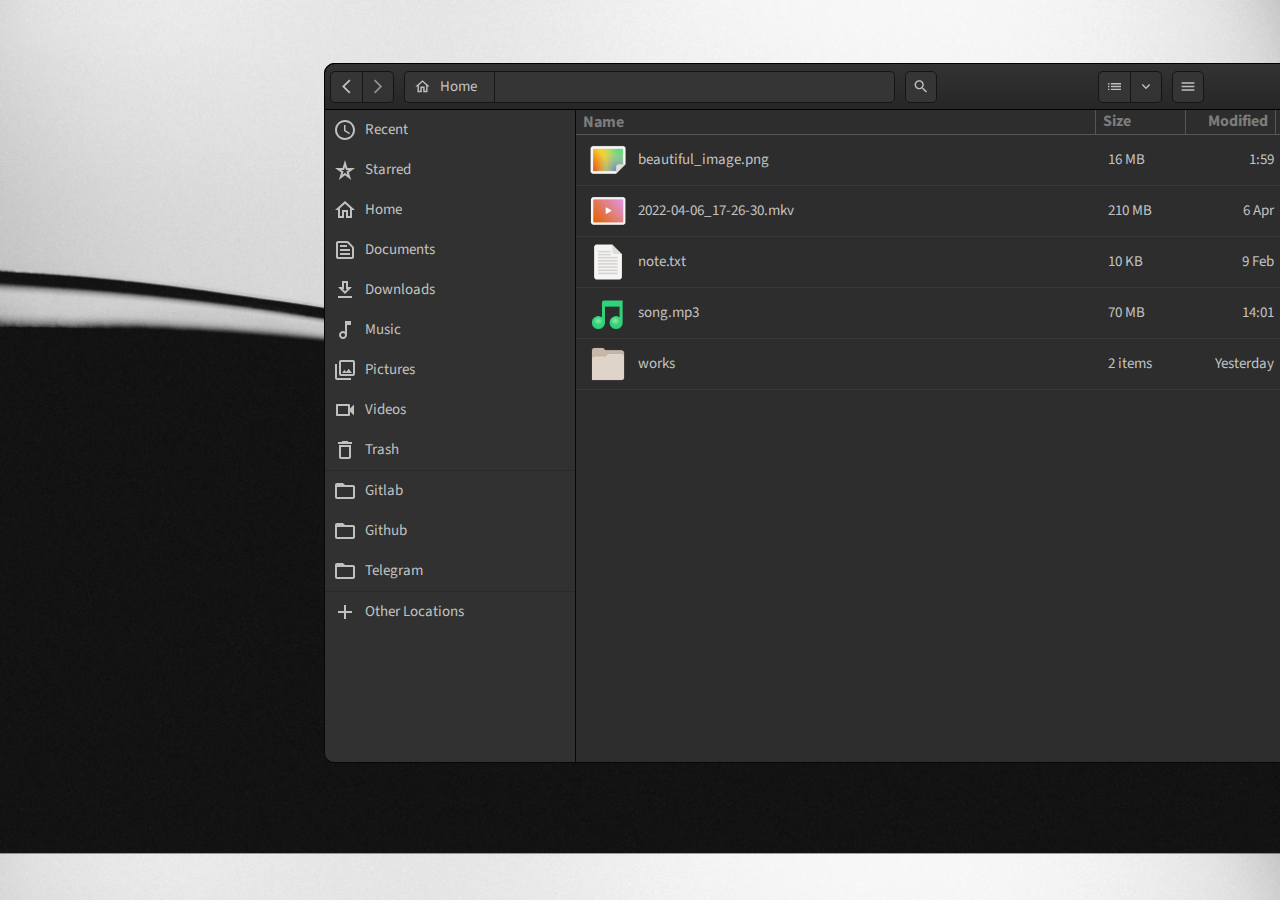
==== index.html @ 504ca7aa "почти почти доделала" ====
<!DOCTYPE html>
<html>

<head>
        <title>File manager</title>

        <link rel="preconnect" href="https://fonts.googleapis.com">
        <link rel="preconnect" href="https://fonts.gstatic.com" crossorigin>
        <link href="https://fonts.googleapis.com/css2?family=Source+Sans+Pro&display=swap" rel="stylesheet">

        <link rel="stylesheet" href="styles/main.css">
        <link rel="stylesheet" href="styles/buttons.css">
        <link rel="stylesheet" href="styles/content.css">

</head>

<body>
        <div class="window">

                <div class="header">
                        <div class="main">
                                <div class="panel" id="move">
                                        <div class="dualbutton" id="back"><img src="res/icons/system/back.svg"></div>
                                        <div class="borderbutton"></div>
                                        <div class="dualbutton" id="forward"><img src="res/icons/system/forward.svg">
                                        </div>
                                </div>

                                <div class="panel">
                                        <div class="button" id="homedir">
                                                <img src="res/icons/sidebar/home.svg">
                                                <p>Home</p>
                                        </div>
                                        <div class="borderbutton"></div>
                                        <div class="input" id="path">

                                        </div>
                                </div>

                                <div class="panel">
                                        <div class="button" id="search">
                                                <img src="res/icons/system/search.svg">
                                        </div>
                                </div>
                        </div>
                        <div class="prefcontainer">
                                <div class="panel" id="pref">

                                        <div class="dualbutton" id="view"><img src="res/icons/system/list.svg"></div>
                                        <div class="borderbutton"></div>
                                        <div class="dualbutton" id="options"><img src="res/icons/system/expand.svg">
                                        </div>

                                </div>

                                <div class="panel">
                                        <div class="button" id="settings"><img src="res/icons/system/menu.svg"></div>
                                </div>
                        </div>

                        <div class="controls">

                                <div class="control"><img src="res/icons/system/close.svg"></div>

                        </div>

                </div>

                <div class="sidebar">
                        <div class="sections">
                                <div class="item">

                                        <img src="res/icons/sidebar/watch.svg">
                                        <p>Recent</p>

                                </div>
                                <div class="item">

                                        <img src="res/icons/sidebar/star.svg">
                                        <p>Starred</p>

                                </div>
                                <div class="item">

                                        <img src="res/icons/sidebar/home.svg">
                                        <p>Home</p>

                                </div>
                                <div class="item">

                                        <img src="res/icons/sidebar/text.svg">
                                        <p>Documents</p>

                                </div>
                                <div class="item">

                                        <img src="res/icons/sidebar/download.svg">
                                        <p>Downloads</p>

                                </div>
                                <div class="item">

                                        <img src="res/icons/sidebar/music.svg">
                                        <p>Music</p>

                                </div>
                                <div class="item">

                                        <img src="res/icons/sidebar/gallery.svg">
                                        <p>Pictures</p>

                                </div>
                                <div class="item">

                                        <img src="res/icons/sidebar/videocam.svg">
                                        <p>Videos</p>

                                </div>
                                <div class="item">

                                        <img src="res/icons/sidebar/trash.svg">
                                        <p>Trash</p>

                                </div>
                                <div class="borderline"></div>
                                <div class="item">

                                        <img src="res/icons/sidebar/folder.svg">
                                        <p>Gitlab</p>

                                </div>
                                <div class="item">

                                        <img src="res/icons/sidebar/folder.svg">
                                        <p>Github</p>

                                </div>
                                <div class="item">

                                        <img src="res/icons/sidebar/folder.svg">
                                        <p>Telegram</p>

                                </div>
                                <div class="borderline"></div>
                                <div class="item">

                                        <img src="res/icons/sidebar/add.svg">
                                        <p>Other Locations</p>

                                </div>
                        </div>

                </div>

                <div class="content">

                        <div class="headercontent">
                                <div class="name">
                                        <p><b>Name</b></p>
                                </div>

                                <div class="size">
                                        <p><b>Size</b></p>
                                </div>

                                <div class="modified">
                                        <p><b>Modified</b></p>
                                </div>

                        </div>

                        <div class="file" id="image">
                                <div class="filename">
                                        <img src="res/icons/content/image.png">

                                        <p>beautiful_image.png</p>
                                </div>
                                <div class="filesize">
                                        <p>16 MB</p>
                                </div>

                                <div class="modfile">
                                        <p>1:59</p>
                                </div>


                        </div>

                        <div class="borderline_content"></div>

                        <div class="file" id="video">
                                <div class="filename">
                                        <img src="res/icons/content/video.png">

                                        <p>2022-04-06_17-26-30.mkv</p>
                                </div>

                                <div class="filesize">
                                        <p>210 MB</p>
                                </div>

                                <div class="modfile">
                                        <p>6 Apr</p>
                                </div>
                        </div>

                        <div class="borderline_content"></div>

                        <div class="file" id="text">
                                <div class="filename">
                                        <img src="res/icons/content/text.png">
                                        <p>note.txt</p>
                                </div>
                                <div class="filesize">
                                        <p>10 KB</p>
                                </div>

                                <div class="modfile">
                                        <p>9 Feb</p>
                                </div>
                        </div>

                        <div class="borderline_content"></div>

                        <div class="file" id="music">
                                <div class="filename">
                                        <img src="res/icons/content/audio.png">
                                        <p>song.mp3</p>
                                </div>
                                <div class="filesize">
                                        <p>70 MB</p>
                                </div>

                                <div class="modfile">
                                        <p>14:01</p>
                                </div>
                        </div>

                        <div class="borderline_content"></div>

                        <div class="file" id="folder">
                                <div class="filename">
                                        <img src="res/icons/content/inode.png">
                                        <p>works</p>
                                </div>
                                <div class="filesize">
                                        <p>2 items</p>
                                </div>

                                <div class="modfile">
                                        <p>Yesterday</p>
                                </div>
                        </div>

                        <div class="borderline_content"></div>


                </div>
        </div>
</body>

</html>
---- styles/main.css ----
* {
    box-sizing: border-box;
}

body {
    background-image: url(../res/wallpaper.jpg);

    background-size: cover;
}

.window {
    width: 1000px;
    height: 700px;
    background-color: #2D2D2D;
    margin: 5% 25% 5% 25%;
    border-radius: 10px;

    border: 1px solid #070707;
   


    display: grid;
    
    grid-template-columns: 2fr 6fr; 
    grid-template-rows: 0.7fr 10fr; 

    font-family: 'Source Sans Pro', sans-serif;
    font-size: 15px;
    
    color: #C2C2C2;

    
}

.header {
    grid-area: 1 / 1 / 2 / 3; 

    height: 45px;

    background-image: linear-gradient(to bottom,#333333,#262626);
   
    
    border-radius: 10px 10px 0 0;

    outline:1px solid black;

    display: flex;
    justify-content: space-between;
    align-items: center;
}


.sidebar {
    grid-area: 2 / 1 / 3 / 1; 
    background-color: #313131;
    border-radius: 0 0 0 10px;
  
}

.sections {
    display: flex;
    flex-direction: column;
}

.sections *{
    margin: 1px 0 1px 0;
    padding: 3px 4px 3px 4px;
}

.content {
    grid-area: 2 / 2 / 3 / 2; 
    border-left: 1px solid #070707;
}   

.img {
    color: white;
}

.borderline{
    background-color: #292929;
    margin: 0;
    padding: 0;
    
    width: 100%;
    height: 1px;
    
}

.item {
    display: flex;
    align-items: center;
    transition: 0.2s ease-out;
}

.item:hover{
    background-color: #3a3a3a;
    cursor: default;
}
---- styles/buttons.css ----
.panel {

    display: flex;
    align-items: flex-start;
    background-color: #353535;
    margin: 5px;
    border-radius: 5px;
}

.dualbutton {
    flex: auto;
    display: flex;
    justify-content: center;
    align-items: center;

    height: 32px;

    transition: 0.2s ease-out;
    /* border-radius: 25%; */
}

.button {
    flex: auto;
    display: flex;
    justify-content: center;
    align-items: center;

    height: 32px;

    border: 1px rgba(0, 0, 0, 0.596) solid;

    transition: 0.2s ease-out;
    border-radius: 5px;  
} 

.main{
    width: 700px;
    display: flex;
}

#back, #homedir, #view {
    border-radius: 5px 0 0 5px;
    border: 1px rgba(0, 0, 0, 0.596) solid;
    border-right: 0;

    /* justify-content: flex-start; */
}

#homedir {
    flex: auto;
    display: flex;
    justify-items: center;
    align-items: center;
    width: 90px;
}

#homedir *{
    flex: auto;
}

#forward, #options {
    background-color: #333333;
    border-radius: 0 5px 5px 0;
    border: 1px rgba(0, 0, 0, 0.596) solid;
    border-left: 0;
}

.input {
    flex: auto;
    display: flex;
    justify-content: center;
    align-items: center;

    height: 32px;

    border: 1px rgba(0, 0, 0, 0.596) solid;

    transition: 0.2s ease-out;
    border-radius: 0 5px 5px 0;  
    border-left: 0;
}

#path {
    width: 400px;
}

#search{
    width: 32px;
    height: 32px;
}

#settings {
    width: 32px;
    height: 32px;
}

.prefcontainer {
    display: flex;
    width: 120px;

    justify-content: flex-end;
    align-items: flex-end;
}

.controls{
    display: flex;
    justify-content: center;
}

.control{
    width: 30px;
    height: 30px;

    margin: 10px;
    border-radius: 50%;

    display: flex;
    justify-content: center;
    align-items: center;
}

p{
    margin: 0;
}

.header img{
    flex: auto;
    width: 17px;
    height: 17px; 
}


#back:hover, 
.button:hover, 
#view:hover, 
#settings:hover,
#options:hover {
    background-color: #3a3a3a;
}

.item:hover{
    background-color: #3a3a3a;
    cursor: default;

}

#move, #pref {
    display: flex;
    width: 64px;
}

.borderbutton{
    background-color: rgba(0, 0, 0, 0.596);
    margin: 0;
    width: 1px;
    height: 32px;
    padding: 0;
}

.control:hover {
    background-color: #3a3a3a;
    border: 1px rgba(0, 0, 0, 0.596) solid;
}
---- styles/content.css ----
.content {
    display: flex;
    flex-direction: column;
}

.content img {
    width: 40px; 
    height: 40px;
    margin-right: 10px;
}

.file {
    display: flex;  
    align-items: center;  

    padding: 5px;

    transition: 0.2s;
}

.borderline_content {
    background-color: #383838;
    margin: 0;
    padding: 0;

    width: 100%;
    height: 1px;
    
}

.file:hover {
    background-color: rgb(66, 59, 110);
}




.headercontent {
    margin: 0;

    display: flex;
    align-items: center;

    height: 25px;

    border-bottom: 1px solid #555555;
    color: #7c7c7c;

    font-size: medium;
}

.name,
.size,
.modified {
  
    height: 100%;
    border-right: 1px solid #555555;
}

.name,
.filename {
    width: 520px;
    display: flex;
    align-items: center;
    justify-content: start;

    padding-left: 7px;
}

.size,
.filesize {
    display: flex;
    justify-content: start;

    padding-left: 7px;
    width: 90px;
}

.modified,
.modfile {
    display: flex;
    justify-content: end;

    padding-right: 7px;
    width: 90px;
}

.modified {
    justify-content: end;

    padding-right: 7px;
    width: 90px;
}
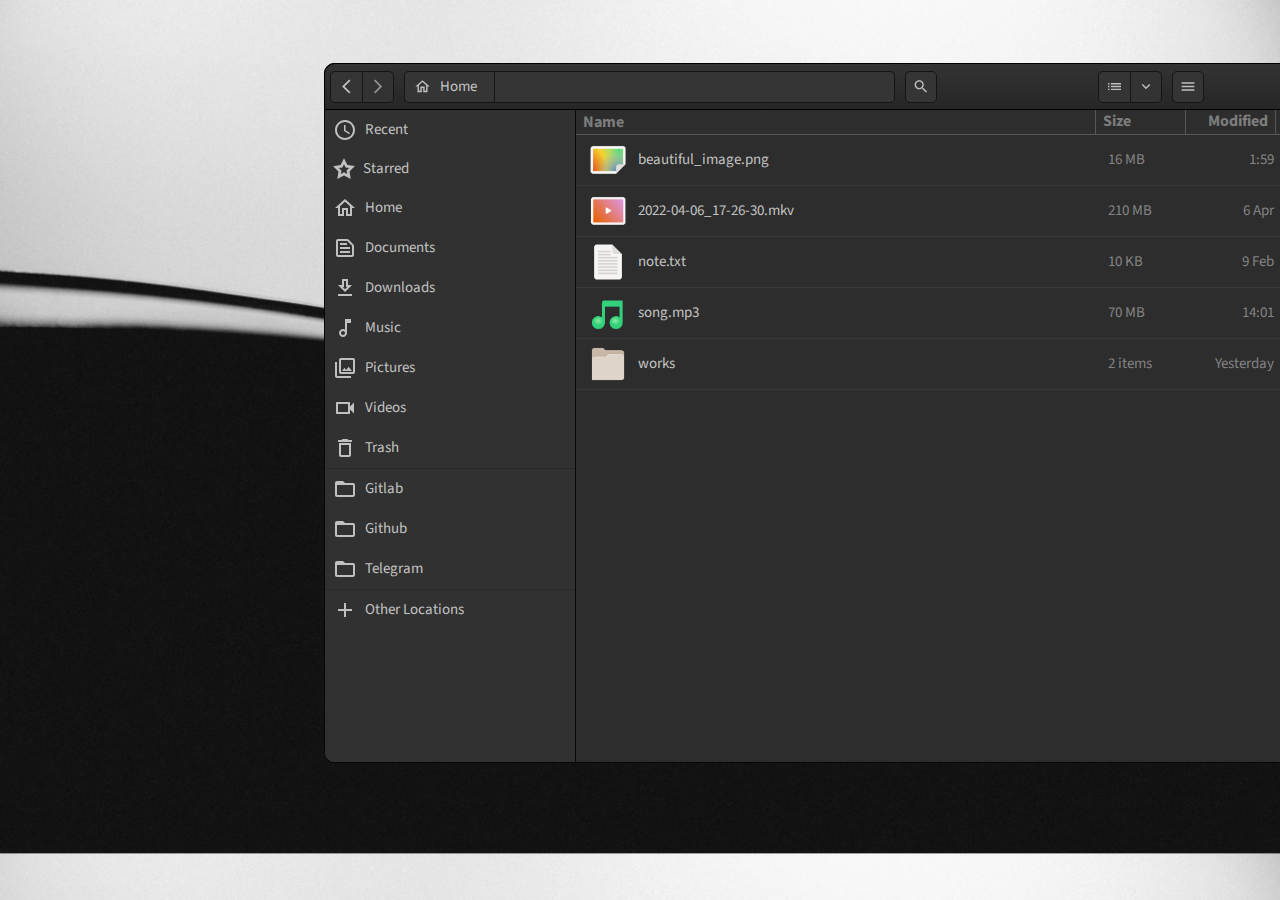
==== commit 6d54a8fd: "доделала окно и кнопку закрытия" ====
--- a/index.html
+++ b/index.html
@@ -11,11 +11,12 @@
         <link rel="stylesheet" href="styles/main.css">
         <link rel="stylesheet" href="styles/buttons.css">
         <link rel="stylesheet" href="styles/content.css">
+        <link rel="stylesheet" href="styles/animation.css">
 
 </head>
 
-<body>
-        <div class="window">
+<body id="body">
+        <div class="window" id="window">
 
                 <div class="header">
                         <div class="main">
@@ -58,9 +59,9 @@
                                 </div>
                         </div>
 
-                        <div class="controls">
-
-                                <div class="control"><img src="res/icons/system/close.svg"></div>
+                        <div class="controls" id="controls">
+
+                                <div class="control"><img class="closebutton" src="res/icons/system/close.svg"></div>
 
                         </div>
 
@@ -183,6 +184,9 @@
                                         <p>1:59</p>
                                 </div>
 
+                                <div class="star">
+                                        <img src="res/icons/content/star.svg">
+                                </div>
 
                         </div>
 
@@ -201,6 +205,10 @@
 
                                 <div class="modfile">
                                         <p>6 Apr</p>
+                                </div>
+
+                                <div class="star">
+                                        <img src="res/icons/content/star.svg">
                                 </div>
                         </div>
 
@@ -218,6 +226,10 @@
                                 <div class="modfile">
                                         <p>9 Feb</p>
                                 </div>
+
+                                <div class="star">
+                                        <img src="res/icons/content/star.svg">
+                                </div>
                         </div>
 
                         <div class="borderline_content"></div>
@@ -234,6 +246,10 @@
                                 <div class="modfile">
                                         <p>14:01</p>
                                 </div>
+
+                                <div class="star">
+                                        <img src="res/icons/content/star.svg">
+                                </div>
                         </div>
 
                         <div class="borderline_content"></div>
@@ -250,6 +266,10 @@
                                 <div class="modfile">
                                         <p>Yesterday</p>
                                 </div>
+
+                                <div class="star">
+                                        <img src="res/icons/content/star.svg">
+                                </div>
                         </div>
 
                         <div class="borderline_content"></div>
@@ -257,6 +277,7 @@
 
                 </div>
         </div>
+        <script src="scripts.js"></script>
 </body>
 
 </html>--- a/styles/main.css
+++ b/styles/main.css
@@ -28,7 +28,6 @@
     font-size: 15px;
     
     color: #C2C2C2;
-
     
 }
 
@@ -92,8 +91,12 @@
     transition: 0.2s ease-out;
 }
 
-.item:hover{
-    background-color: #3a3a3a;
-    cursor: default;
-}
+.newbutton {
+    width: 40px;
+    height: 40px;
 
+    padding: 8px;
+    background-color: #292929;
+    border-radius: 10px;
+    border: 1px solid black;
+}--- a/styles/buttons.css
+++ b/styles/buttons.css
@@ -119,6 +119,10 @@
     align-items: center;
 }
 
+.closebutton {
+    height: 100%;
+}
+
 p{
     margin: 0;
 }
@@ -127,21 +131,6 @@
     flex: auto;
     width: 17px;
     height: 17px; 
-}
-
-
-#back:hover, 
-.button:hover, 
-#view:hover, 
-#settings:hover,
-#options:hover {
-    background-color: #3a3a3a;
-}
-
-.item:hover{
-    background-color: #3a3a3a;
-    cursor: default;
-
 }
 
 #move, #pref {
@@ -157,9 +146,5 @@
     padding: 0;
 }
 
-.control:hover {
-    background-color: #3a3a3a;
-    border: 1px rgba(0, 0, 0, 0.596) solid;
-}
 
 
--- a/styles/content.css
+++ b/styles/content.css
@@ -28,13 +28,6 @@
     
 }
 
-.file:hover {
-    background-color: rgb(66, 59, 110);
-}
-
-
-
-
 .headercontent {
     margin: 0;
 
@@ -57,6 +50,7 @@
     border-right: 1px solid #555555;
 }
 
+
 .name,
 .filename {
     width: 520px;
@@ -76,6 +70,11 @@
     width: 90px;
 }
 
+.filesize,
+.modfile {
+    color: #838383;
+}
+
 .modified,
 .modfile {
     display: flex;
@@ -92,3 +91,11 @@
     width: 90px;
 }
 
+.star img {
+    display: flex;
+    
+    width: 20px;
+    height: 20px;
+
+    margin: 7px;
+}
--- a/styles/animation.css
+++ b/styles/animation.css
@@ -0,0 +1,30 @@
+.control:hover {
+    background-color: #3a3a3a;
+    border: 1px rgba(0, 0, 0, 0.596) solid;
+}
+
+#back:hover, 
+.button:hover, 
+#view:hover, 
+#settings:hover,
+#options:hover,
+.item:hover,
+.newbutton:hover {
+    background-color: #3a3a3a;
+    cursor: default;
+}
+
+.name:hover,
+.size:hover,
+.modified:hover {
+  color: #a1a1a1;
+  cursor: default;
+}
+
+.file:hover {
+    background-color: rgb(66, 59, 110);
+    cursor: default;
+}
+
+
+
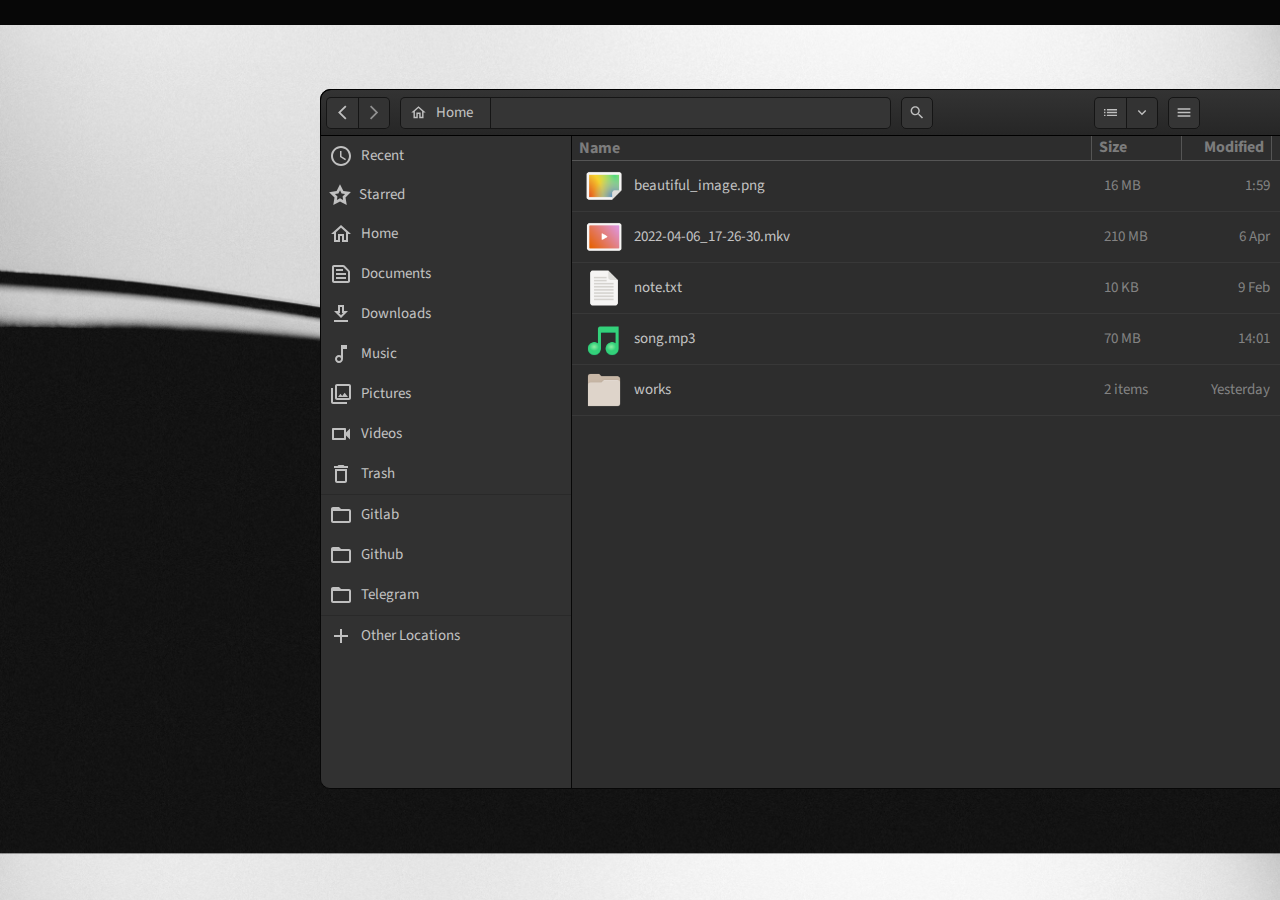
==== commit b267bf40: "сделала верхнюю панель с часами (сбоит пока)" ====
--- a/index.html
+++ b/index.html
@@ -16,6 +16,13 @@
 </head>
 
 <body id="body">
+        <div id="top">
+                <!-- <div id="clock">
+
+                </div> -->
+
+        </div>
+
         <div class="window" id="window">
 
                 <div class="header">
--- a/styles/main.css
+++ b/styles/main.css
@@ -6,6 +6,9 @@
     background-image: url(../res/wallpaper.jpg);
 
     background-size: cover;
+
+    margin: 0;
+    overflow: hidden;
 }
 
 .window {
@@ -91,12 +94,21 @@
     transition: 0.2s ease-out;
 }
 
-.newbutton {
-    width: 40px;
-    height: 40px;
+#top {
+    display: flex;
+    flex-direction: row;
+    align-items: center;
+    justify-content: center;
+    width: 100%;
+    height: 25px;
+    background-color: #070707;
+    
+}
 
-    padding: 8px;
-    background-color: #292929;
-    border-radius: 10px;
-    border: 1px solid black;
+#clock {
+    color: white;
+    font-family: 'Source Sans Pro', sans-serif;
+    font-size: 15px;
+    font-weight: bold;
+    letter-spacing: 1px;
 }--- a/styles/buttons.css
+++ b/styles/buttons.css
@@ -146,5 +146,13 @@
     padding: 0;
 }
 
+.newbutton {
+    width: 40px;
+    height: 40px;
 
+    padding: 8px;
+    background-color: #292929;
+    border-radius: 10px;
+    border: 1px solid black;
+}
 
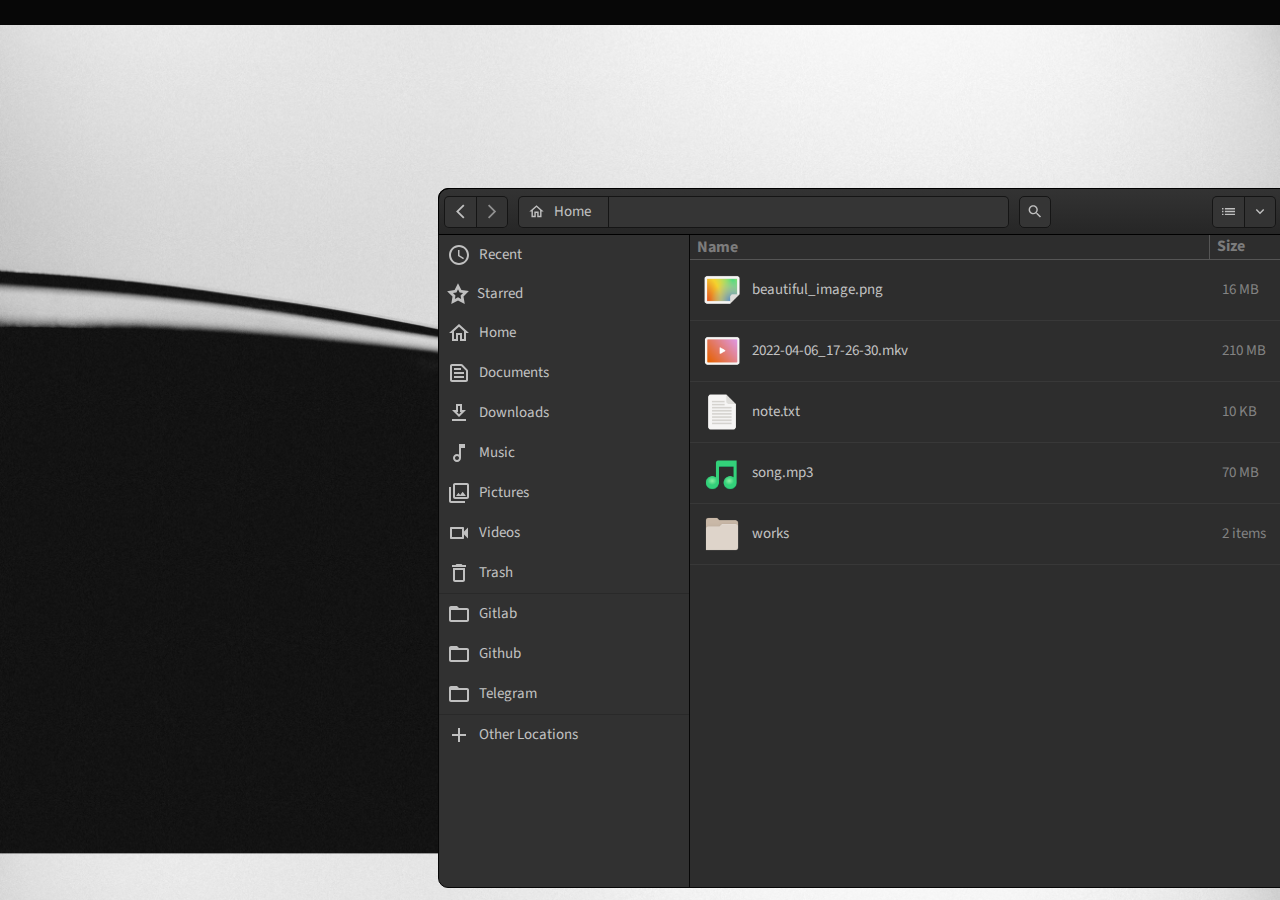
==== commit b7532bc1: "исследую js" ====
--- a/index.html
+++ b/index.html
@@ -16,16 +16,17 @@
 </head>
 
 <body id="body">
+        <div id="clock">
+
+        </div>
         <div id="top">
-                <!-- <div id="clock">
-
-                </div> -->
+
 
         </div>
 
         <div class="window" id="window">
 
-                <div class="header">
+                <div class="header" id="winhead">
                         <div class="main">
                                 <div class="panel" id="move">
                                         <div class="dualbutton" id="back"><img src="res/icons/system/back.svg"></div>
@@ -163,6 +164,7 @@
                 <div class="content">
 
                         <div class="headercontent">
+
                                 <div class="name">
                                         <p><b>Name</b></p>
                                 </div>
@@ -178,6 +180,7 @@
                         </div>
 
                         <div class="file" id="image">
+                                
                                 <div class="filename">
                                         <img src="res/icons/content/image.png">
 
@@ -284,7 +287,9 @@
 
                 </div>
         </div>
-        <script src="scripts.js"></script>
+        <script src="scripts/click.js"></script>
+        <script src="scripts/drug.js"></script>
+        <script src="scripts/main.js"></script>
 </body>
 
 </html>--- a/styles/main.css
+++ b/styles/main.css
@@ -1,3 +1,8 @@
+:root {
+    --clock-height: 25px;
+    --clock-width: 180px;
+}
+
 * {
     box-sizing: border-box;
 }
@@ -19,8 +24,6 @@
     border-radius: 10px;
 
     border: 1px solid #070707;
-   
-
 
     display: grid;
     
@@ -40,7 +43,7 @@
     height: 45px;
 
     background-image: linear-gradient(to bottom,#333333,#262626);
-   
+
     
     border-radius: 10px 10px 0 0;
 
@@ -56,7 +59,6 @@
     grid-area: 2 / 1 / 3 / 1; 
     background-color: #313131;
     border-radius: 0 0 0 10px;
-  
 }
 
 .sections {
@@ -98,17 +100,41 @@
     display: flex;
     flex-direction: row;
     align-items: center;
-    justify-content: center;
+    justify-content:space-between;
     width: 100%;
     height: 25px;
     background-color: #070707;
     
 }
 
-#clock {
+#clock,
+.toptext {
     color: white;
     font-family: 'Source Sans Pro', sans-serif;
     font-size: 15px;
     font-weight: bold;
+}
+
+#clock {
+    width: var(--clock-width);
+    height: var(--clock-height);
+
+    position: absolute;
+
+    top: 2px;
+    left: calc(50% - var(--clock-width)/ 2);
+
     letter-spacing: 1px;
+}
+
+.newbutton {
+    justify-self: flex-start;
+
+    width: 50px;
+    height: 20px;
+
+    margin: 2px;
+    background-color: #292929;
+    border-radius: 10px;
+    border: 1px solid black;
 }--- a/styles/buttons.css
+++ b/styles/buttons.css
@@ -146,13 +146,5 @@
     padding: 0;
 }
 
-.newbutton {
-    width: 40px;
-    height: 40px;
 
-    padding: 8px;
-    background-color: #292929;
-    border-radius: 10px;
-    border: 1px solid black;
-}
 
--- a/styles/content.css
+++ b/styles/content.css
@@ -11,12 +11,20 @@
 
 .file {
     display: flex;  
-    align-items: center;  
+    align-items: center; 
+
+    height: 60px;
+    width: 100%;
+    
+
 
     padding: 5px;
 
     transition: 0.2s;
 }
+
+
+
 
 .borderline_content {
     background-color: #383838;
@@ -45,7 +53,6 @@
 .name,
 .size,
 .modified {
-  
     height: 100%;
     border-right: 1px solid #555555;
 }
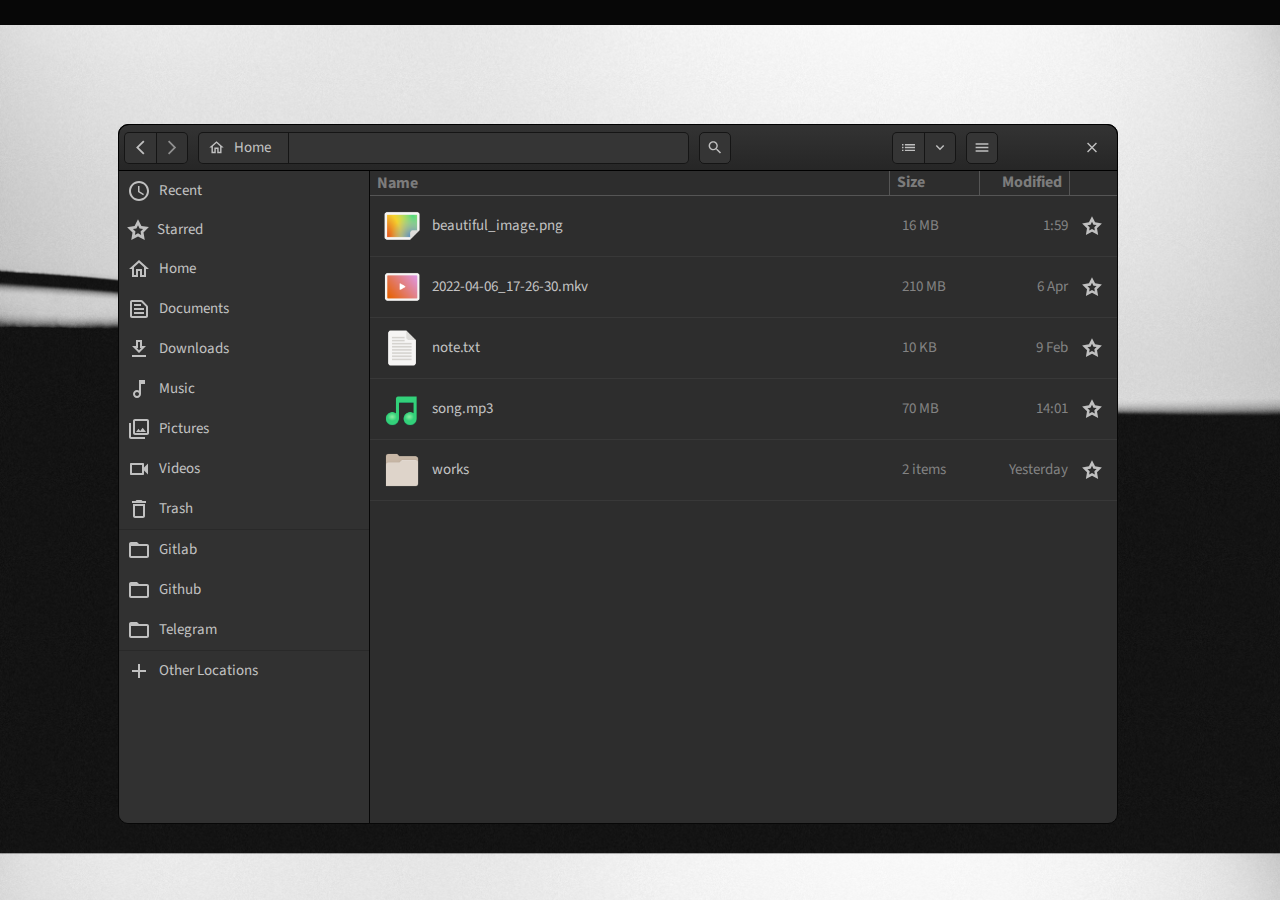
==== commit 39d3e2a0: "делаю окно воспроизведения аудио" ====
--- a/index.html
+++ b/index.html
@@ -184,7 +184,7 @@
                                 <div class="filename">
                                         <img src="res/icons/content/image.png">
 
-                                        <p>beautiful_image.png</p>
+                                        <p id='name' >beautiful_image.png</p>
                                 </div>
                                 <div class="filesize">
                                         <p>16 MB</p>
@@ -287,8 +287,8 @@
 
                 </div>
         </div>
-        <script src="scripts/click.js"></script>
-        <script src="scripts/drug.js"></script>
+        <script type="module" src="scripts/click.js"></script>
+        <script type="module" src="scripts/drag.js"></script>
         <script src="scripts/main.js"></script>
 </body>
 
--- a/styles/main.css
+++ b/styles/main.css
@@ -5,6 +5,12 @@
 
 * {
     box-sizing: border-box;
+
+    -moz-user-select: none;
+	-ms-user-select: none;
+	-o-user-select: none;
+	-webkit-user-select: none;
+	user-select: none;
 }
 
 body {
@@ -17,10 +23,13 @@
 }
 
 .window {
+    left: 118px;
+    top: 124px;
+
     width: 1000px;
     height: 700px;
     background-color: #2D2D2D;
-    margin: 5% 25% 5% 25%;
+    margin: 0;
     border-radius: 10px;
 
     border: 1px solid #070707;
@@ -33,12 +42,13 @@
     font-family: 'Source Sans Pro', sans-serif;
     font-size: 15px;
     
-    color: #C2C2C2;
-    
+    color: #C2C2C2;  
 }
 
 .header {
     grid-area: 1 / 1 / 2 / 3; 
+
+    z-index: 2;
 
     height: 45px;
 
@@ -52,6 +62,13 @@
     display: flex;
     justify-content: space-between;
     align-items: center;
+}
+
+.panel,
+.control,
+.pref,
+.move {
+    z-index: 3;
 }
 
 
@@ -127,11 +144,15 @@
     letter-spacing: 1px;
 }
 
-.newbutton {
+.openbutton {
     justify-self: flex-start;
 
     width: 50px;
     height: 20px;
+
+    color: white;
+    font-family: 'Source Sans Pro', sans-serif;
+    font-size: 12px;
 
     margin: 2px;
     background-color: #292929;
--- a/styles/content.css
+++ b/styles/content.css
@@ -15,8 +15,6 @@
 
     height: 60px;
     width: 100%;
-    
-
 
     padding: 5px;
 
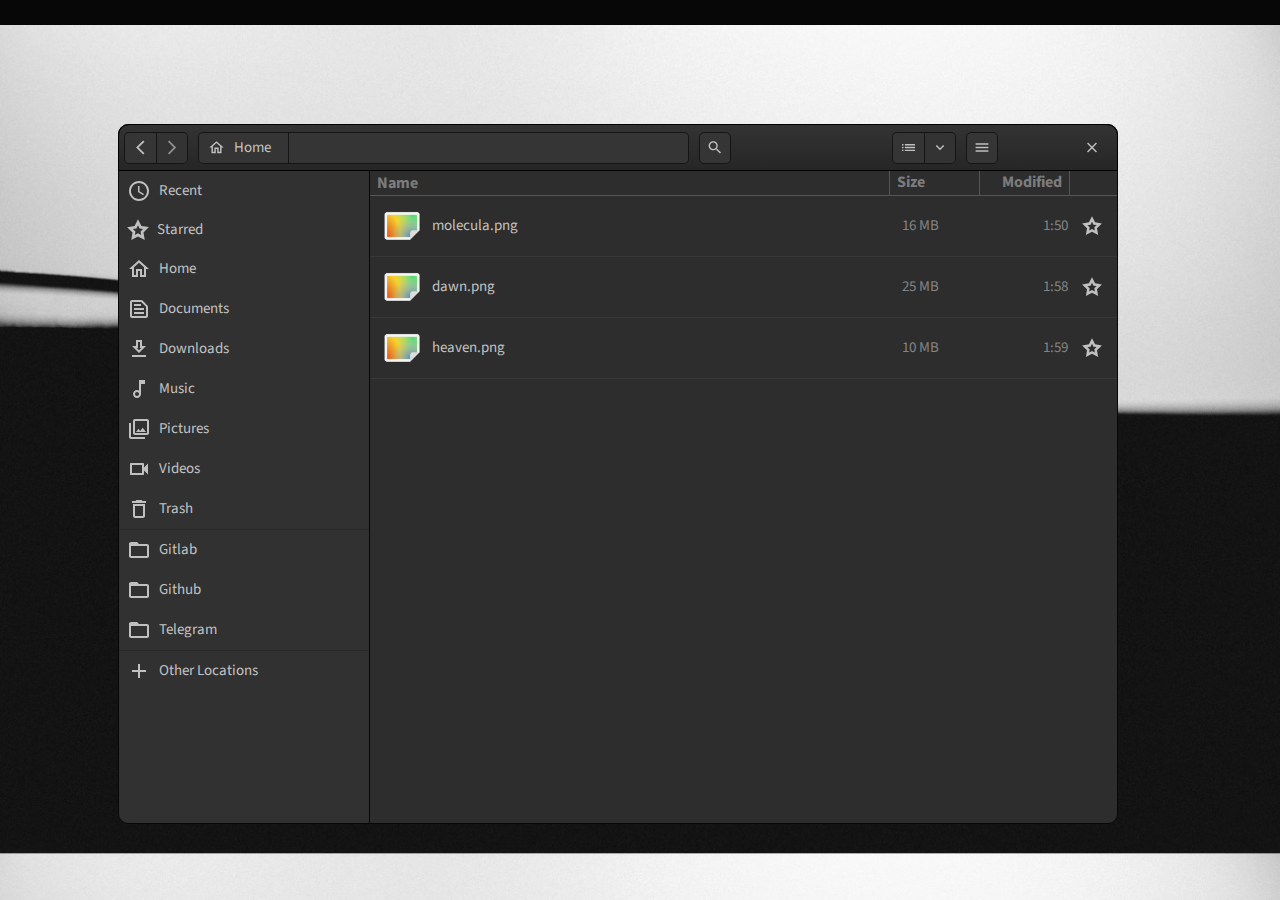
==== commit ddef7cbb: "переделала контент" ====
--- a/index.html
+++ b/index.html
@@ -179,19 +179,19 @@
 
                         </div>
 
-                        <div class="file" id="image">
+                        <div class="file" id="image1">
                                 
                                 <div class="filename">
                                         <img src="res/icons/content/image.png">
 
-                                        <p id='name' >beautiful_image.png</p>
+                                        <p class='nameFile' >molecula.png</p>
                                 </div>
                                 <div class="filesize">
                                         <p>16 MB</p>
                                 </div>
 
                                 <div class="modfile">
-                                        <p>1:59</p>
+                                        <p>1:50</p>
                                 </div>
 
                                 <div class="star">
@@ -202,88 +202,52 @@
 
                         <div class="borderline_content"></div>
 
-                        <div class="file" id="video">
+                        <div class="file" id="image2">
+                                
                                 <div class="filename">
-                                        <img src="res/icons/content/video.png">
-
-                                        <p>2022-04-06_17-26-30.mkv</p>
-                                </div>
-
+                                        <img src="res/icons/content/image.png">
+
+                                        <p class='nameFile' >dawn.png</p>
+                                </div>
                                 <div class="filesize">
-                                        <p>210 MB</p>
+                                        <p>25 MB</p>
                                 </div>
 
                                 <div class="modfile">
-                                        <p>6 Apr</p>
+                                        <p>1:58</p>
                                 </div>
 
                                 <div class="star">
                                         <img src="res/icons/content/star.svg">
                                 </div>
+
                         </div>
 
                         <div class="borderline_content"></div>
 
-                        <div class="file" id="text">
+                        <div class="file" id="image3">
+                                
                                 <div class="filename">
-                                        <img src="res/icons/content/text.png">
-                                        <p>note.txt</p>
+                                        <img src="res/icons/content/image.png">
+
+                                        <p class='nameFile' >heaven.png</p>
                                 </div>
                                 <div class="filesize">
-                                        <p>10 KB</p>
+                                        <p>10 MB</p>
                                 </div>
 
                                 <div class="modfile">
-                                        <p>9 Feb</p>
+                                        <p>1:59</p>
                                 </div>
 
                                 <div class="star">
                                         <img src="res/icons/content/star.svg">
                                 </div>
+
                         </div>
 
                         <div class="borderline_content"></div>
-
-                        <div class="file" id="music">
-                                <div class="filename">
-                                        <img src="res/icons/content/audio.png">
-                                        <p>song.mp3</p>
-                                </div>
-                                <div class="filesize">
-                                        <p>70 MB</p>
-                                </div>
-
-                                <div class="modfile">
-                                        <p>14:01</p>
-                                </div>
-
-                                <div class="star">
-                                        <img src="res/icons/content/star.svg">
-                                </div>
-                        </div>
-
-                        <div class="borderline_content"></div>
-
-                        <div class="file" id="folder">
-                                <div class="filename">
-                                        <img src="res/icons/content/inode.png">
-                                        <p>works</p>
-                                </div>
-                                <div class="filesize">
-                                        <p>2 items</p>
-                                </div>
-
-                                <div class="modfile">
-                                        <p>Yesterday</p>
-                                </div>
-
-                                <div class="star">
-                                        <img src="res/icons/content/star.svg">
-                                </div>
-                        </div>
-
-                        <div class="borderline_content"></div>
-
+                        
 
                 </div>
         </div>
